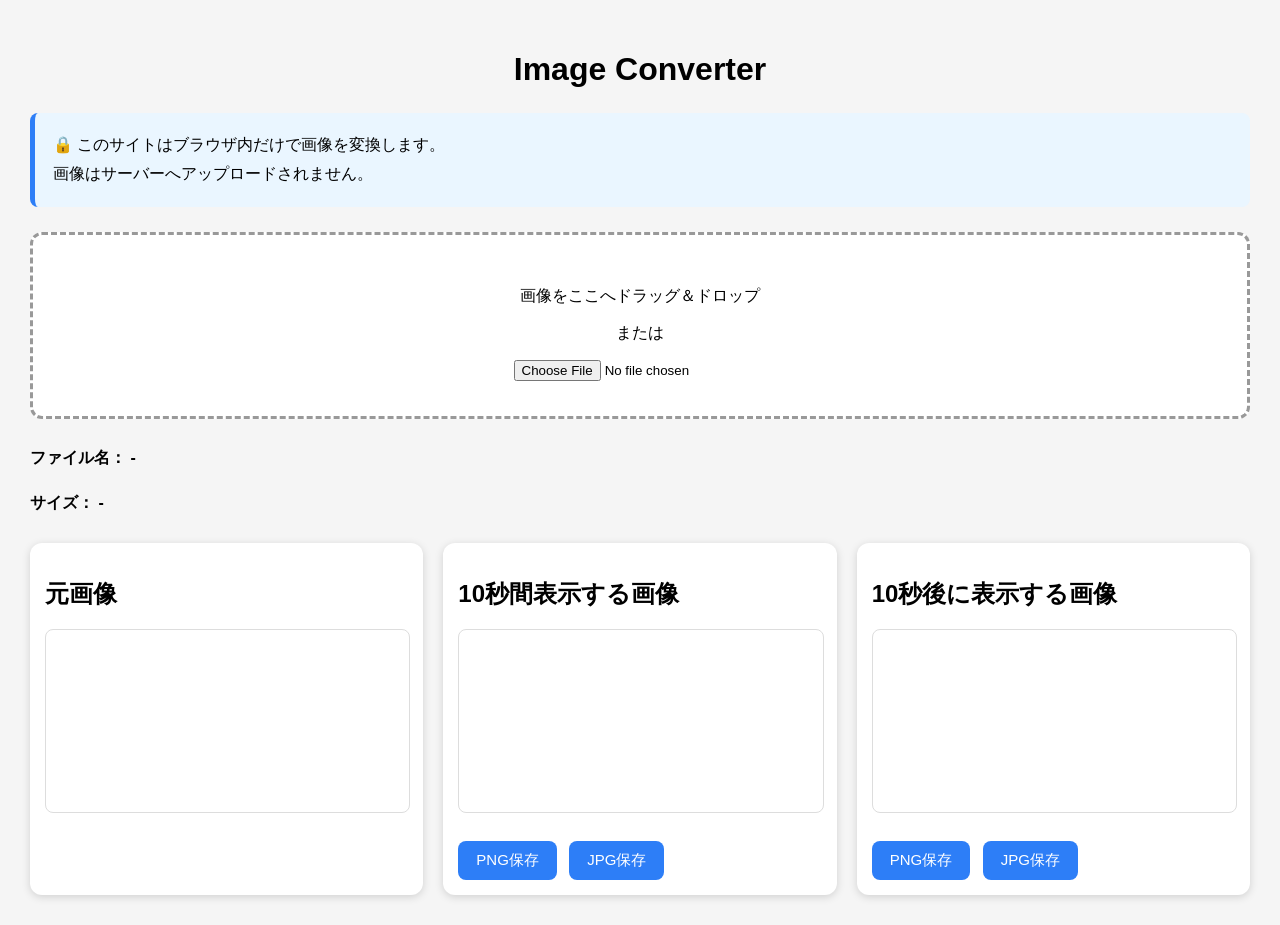
==== index.html @ b834abdc "Update index.html" ====
<!DOCTYPE html>
<html lang="ja">

<head>

<meta charset="UTF-8">

<meta name="viewport"
content="width=device-width,initial-scale=1.0">

<title>Image Converter</title>

<link rel="stylesheet" href="style.css">

</head>

<body>

<div class="container">

<h1>Image Converter</h1>
<div class="notice">

    🔒 このサイトはブラウザ内だけで画像を変換します。<br>

    画像はサーバーへアップロードされません。

</div>

<p>

<div id="dropArea">

    <p>

        画像をここへドラッグ＆ドロップ

    </p>

    <p>

        または

    </p>

    <input
        type="file"
        id="fileInput"
        accept="image/*">

</div>

<div id="imageInfo">

    <p>

        ファイル名：
        <span id="fileName">-</span>

    </p>

    <p>

        サイズ：
        <span id="imageSize">-</span>

    </p>

</div>

</p>

<div class="preview-grid">

<div class="card">

<h2>元画像</h2>

<canvas id="originalCanvas"></canvas>

</div>

<div class="card">

<h2>10秒間表示する画像</h2>

<canvas id="canvasA"></canvas>

<br>

<button id="saveAPng">

PNG保存

</button>

<button id="saveAJpg">

JPG保存

</button>

</div>

<div class="card">

<h2>10秒後に表示する画像</h2>

<canvas id="canvasB"></canvas>

<br>

<button id="saveBPng">

PNG保存

</button>

<button id="saveBJpg">

JPG保存

</button>

</div>

</div>

</div>

<script src="script.js"></script>

</body>

</html>
---- style.css ----
body{
    margin:0;
    padding:30px;
    font-family:sans-serif;
    background:#f5f5f5;
}

h1{
    text-align:center;
}

.container{
    max-width:1400px;
    margin:auto;
}

.preview-grid{
    display:grid;
    grid-template-columns:repeat(auto-fit,minmax(300px,1fr));
    gap:20px;
}

.card{
    background:white;
    border-radius:12px;
    padding:15px;
    box-shadow:0 2px 8px rgba(0,0,0,.15);
}

canvas{
    width:100%;
    height:auto;

    display:block;

    border-radius:8px;

    border:1px solid #ddd;

    background:#fff;
}

button{

    margin-top:10px;

    margin-right:8px;

    padding:10px 18px;

    border:none;

    border-radius:8px;

    cursor:pointer;

    background:#2d7ef7;

    color:white;

    font-size:15px;
}

button:hover{

    background:#145ed2;

}

.notice{

    margin:25px 0;

    padding:18px;

    background:#eaf6ff;

    border-left:5px solid #2d7ef7;

    border-radius:8px;

    line-height:1.8;
}

#dropArea{

    margin:25px 0;

    padding:35px;

    text-align:center;

    border:3px dashed #999;

    border-radius:12px;

    background:white;

    transition:.2s;
}

#dropArea.dragover{

    background:#eaf6ff;

    border-color:#2d7ef7;
}

#imageInfo{

    margin-bottom:25px;

    line-height:1.8;

    font-weight:bold;
}
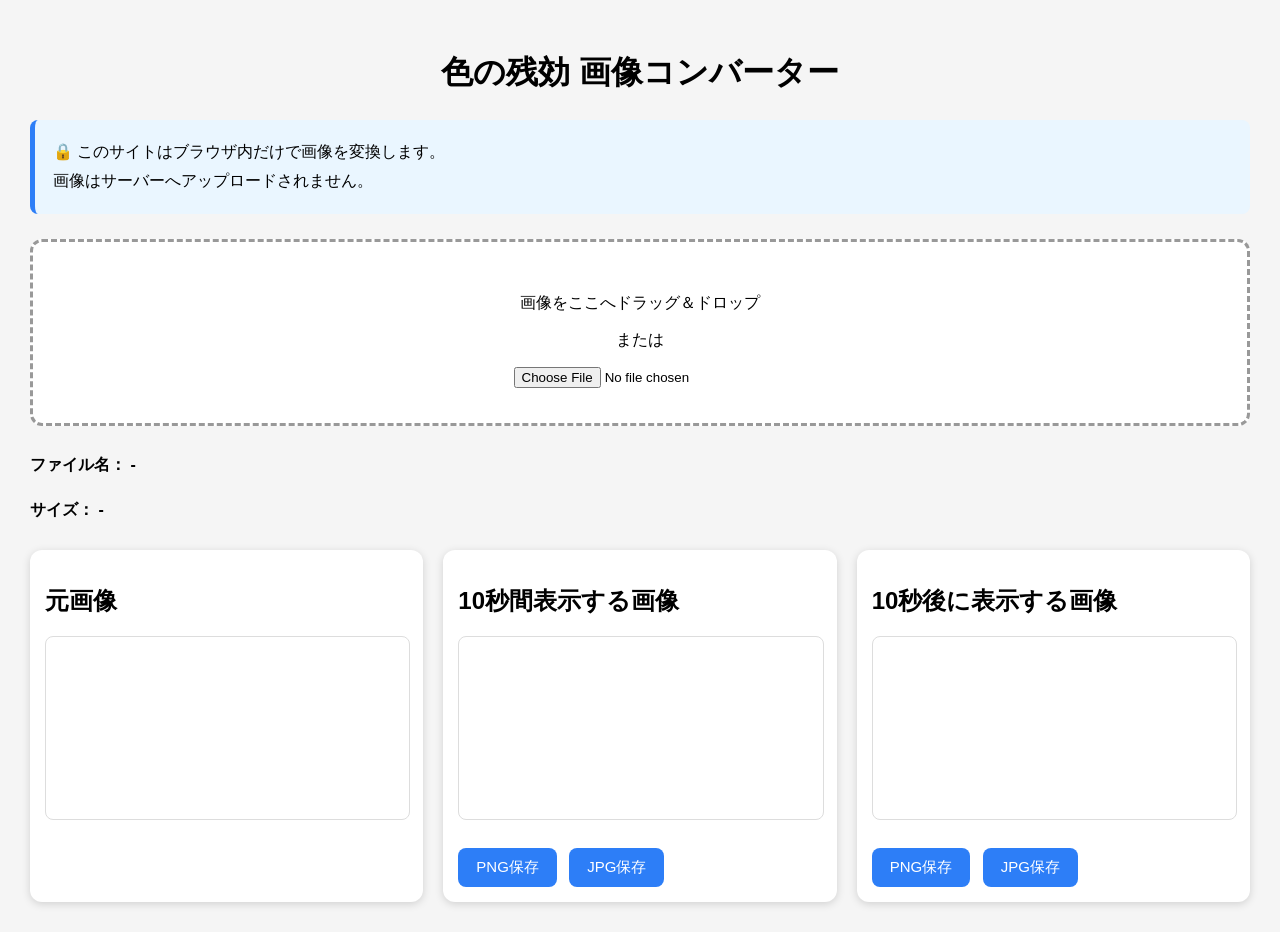
==== commit 4e9ef063: "Update index.html" ====
--- a/index.html
+++ b/index.html
@@ -18,7 +18,7 @@
 
 <div class="container">
 
-<h1>Image Converter</h1>
+<h1>色の残効 画像コンバーター</h1>
 <div class="notice">
 
     🔒 このサイトはブラウザ内だけで画像を変換します。<br>
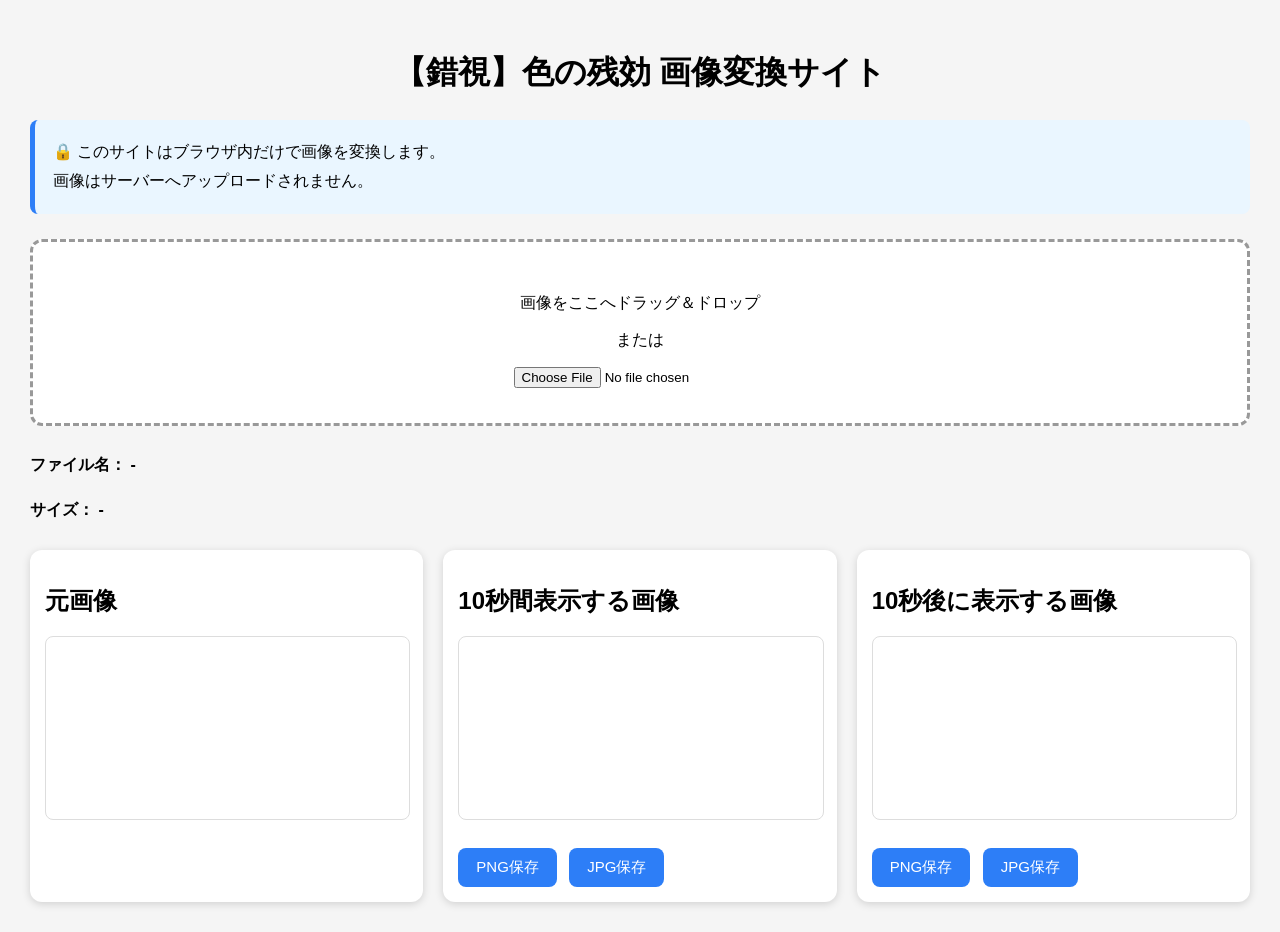
==== commit 33dbd885: "Update index.html" ====
--- a/index.html
+++ b/index.html
@@ -8,7 +8,7 @@
 <meta name="viewport"
 content="width=device-width,initial-scale=1.0">
 
-<title>Image Converter</title>
+<title>【錯視】色の残効 画像変換サイト</title>
 
 <link rel="stylesheet" href="style.css">
 
@@ -18,7 +18,7 @@
 
 <div class="container">
 
-<h1>色の残効 画像コンバーター</h1>
+<h1>【錯視】色の残効 画像変換サイト</h1>
 <div class="notice">
 
     🔒 このサイトはブラウザ内だけで画像を変換します。<br>
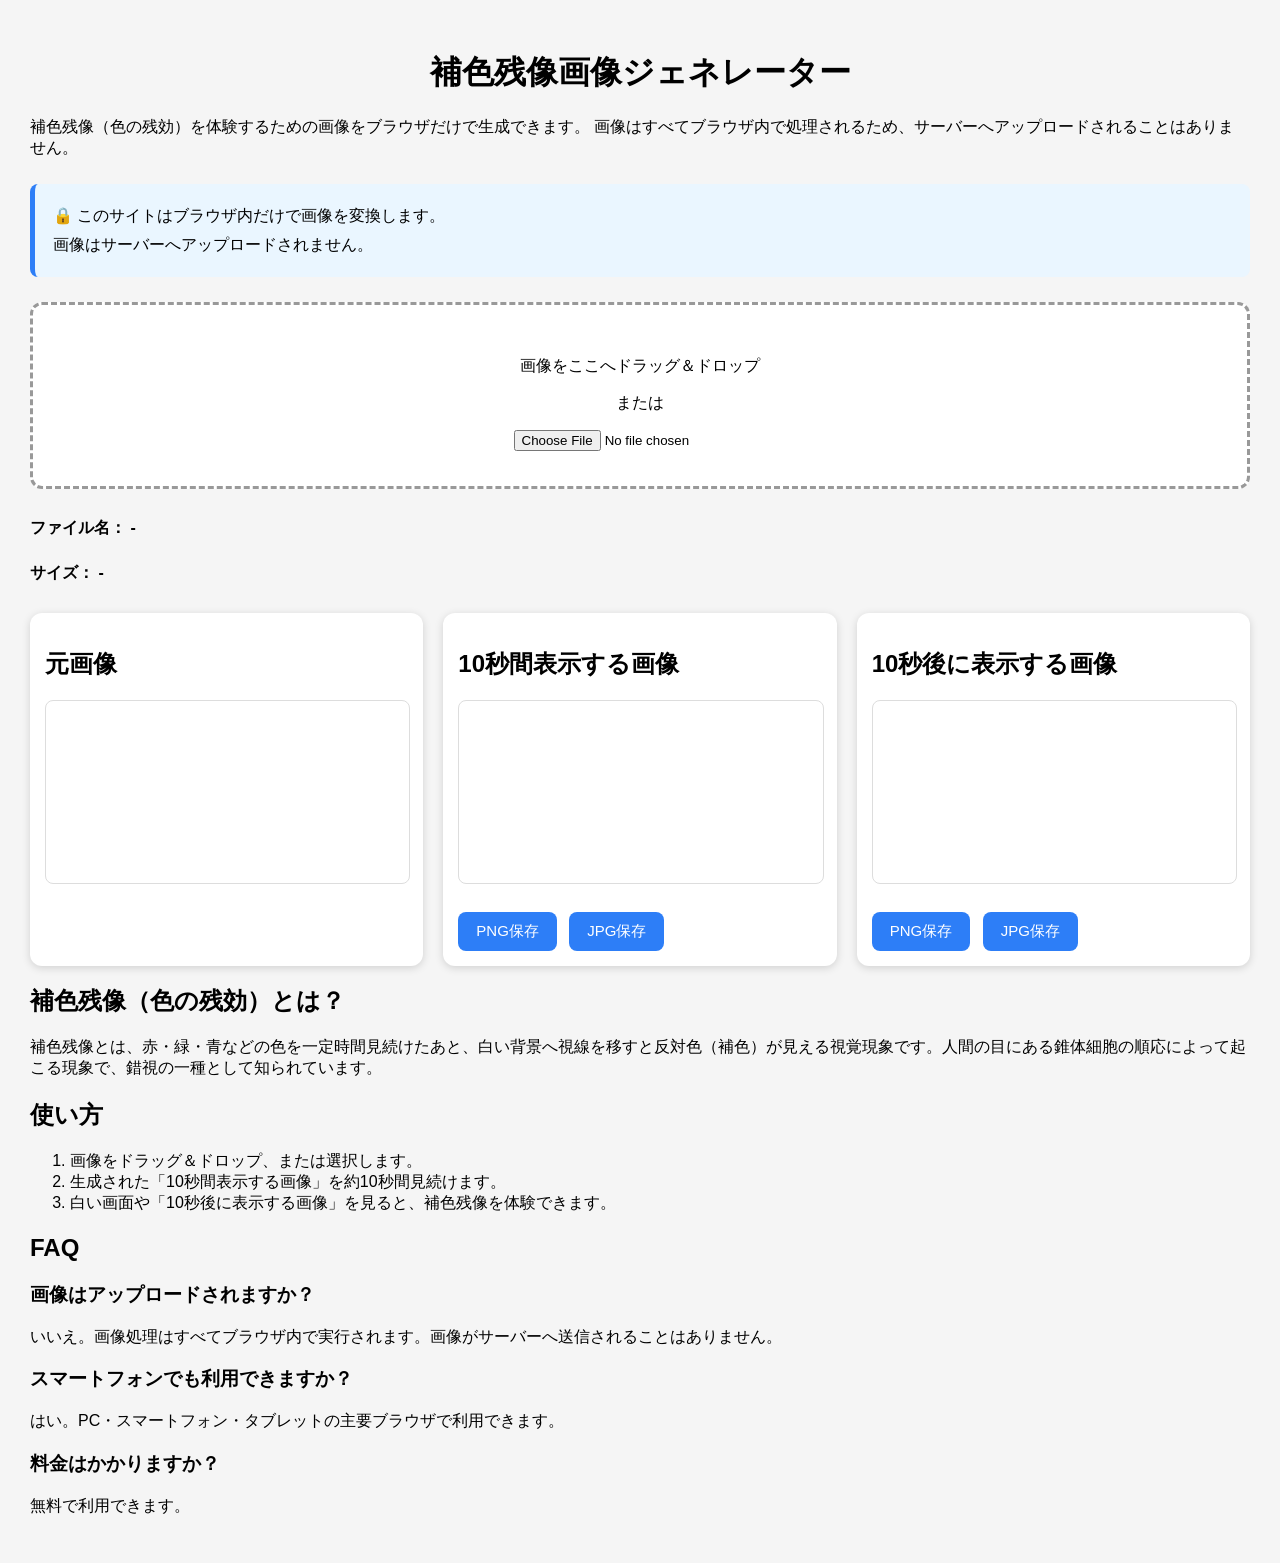
==== commit 8245974c: "Update index.html" ====
--- a/index.html
+++ b/index.html
@@ -5,70 +5,99 @@
 
 <meta charset="UTF-8">
 
-<meta name="viewport"
-content="width=device-width,initial-scale=1.0">
-
-<title>【錯視】色の残効 画像変換サイト</title>
+<meta name="viewport" content="width=device-width,initial-scale=1.0">
+
+<title>補色残像画像ジェネレーター | 色の残効・錯視画像を無料で生成【ブラウザのみ】</title>
+
+<meta name="description"
+content="補色残像（色の残効・Complementary Color Afterimage）を体験するための画像を無料で生成できます。画像はブラウザ内だけで処理され、サーバーへアップロードされません。">
+
+<meta name="keywords"
+content="補色残像,色の残効,色の残像,Complementary Color Afterimage,Afterimage,錯視,画像変換,Optical Illusion">
+
+<meta name="robots" content="index,follow">
+
+<link rel="canonical"
+href="https://dimebag29.github.io/ColorAfterimageGenerator/">
 
 <link rel="stylesheet" href="style.css">
 
+<meta property="og:type" content="website">
+<meta property="og:locale" content="ja_JP">
+<meta property="og:title"
+content="補色残像画像ジェネレーター">
+<meta property="og:description"
+content="補色残像（色の残効）を体験するための画像をブラウザだけで生成できます。">
+<meta property="og:url"
+content="https://dimebag29.github.io/ColorAfterimageGenerator/">
+<meta property="og:image"
+content="https://dimebag29.github.io/ColorAfterimageGenerator/thumbnail.png">
+
+<meta name="twitter:card" content="summary_large_image">
+
+<script type="application/ld+json">
+{
+  "@context":"https://schema.org",
+  "@type":"WebApplication",
+  "name":"補色残像画像ジェネレーター",
+  "url":"https://dimebag29.github.io/ColorAfterimageGenerator/",
+  "applicationCategory":"GraphicsApplication",
+  "operatingSystem":"Any",
+  "browserRequirements":"HTML5",
+  "inLanguage":"ja"
+}
+</script>
+
 </head>
 
 <body>
 
 <div class="container">
 
-<h1>【錯視】色の残効 画像変換サイト</h1>
+<h1>補色残像画像ジェネレーター</h1>
+
+<p>
+補色残像（色の残効）を体験するための画像をブラウザだけで生成できます。
+画像はすべてブラウザ内で処理されるため、サーバーへアップロードされることはありません。
+</p>
+
 <div class="notice">
 
-    🔒 このサイトはブラウザ内だけで画像を変換します。<br>
-
-    画像はサーバーへアップロードされません。
-
-</div>
-
-<p>
+🔒 このサイトはブラウザ内だけで画像を変換します。<br>
+画像はサーバーへアップロードされません。
+
+</div>
 
 <div id="dropArea">
 
-    <p>
-
-        画像をここへドラッグ＆ドロップ
-
-    </p>
-
-    <p>
-
-        または
-
-    </p>
-
-    <input
-        type="file"
-        id="fileInput"
-        accept="image/*">
+<p>
+画像をここへドラッグ＆ドロップ
+</p>
+
+<p>
+または
+</p>
+
+<input
+type="file"
+id="fileInput"
+accept="image/*">
 
 </div>
 
 <div id="imageInfo">
 
-    <p>
-
-        ファイル名：
-        <span id="fileName">-</span>
-
-    </p>
-
-    <p>
-
-        サイズ：
-        <span id="imageSize">-</span>
-
-    </p>
-
-</div>
-
-</p>
+<p>
+ファイル名：
+<span id="fileName">-</span>
+</p>
+
+<p>
+サイズ：
+<span id="imageSize">-</span>
+</p>
+
+</div>
 
 <div class="preview-grid">
 
@@ -89,15 +118,11 @@
 <br>
 
 <button id="saveAPng">
-
 PNG保存
-
 </button>
 
 <button id="saveAJpg">
-
 JPG保存
-
 </button>
 
 </div>
@@ -111,20 +136,62 @@
 <br>
 
 <button id="saveBPng">
-
 PNG保存
-
 </button>
 
 <button id="saveBJpg">
-
 JPG保存
-
-</button>
-
-</div>
-
-</div>
+</button>
+
+</div>
+
+</div>
+
+<section>
+
+<h2>補色残像（色の残効）とは？</h2>
+
+<p>
+補色残像とは、赤・緑・青などの色を一定時間見続けたあと、白い背景へ視線を移すと反対色（補色）が見える視覚現象です。人間の目にある錐体細胞の順応によって起こる現象で、錯視の一種として知られています。
+</p>
+
+</section>
+
+<section>
+
+<h2>使い方</h2>
+
+<ol>
+<li>画像をドラッグ＆ドロップ、または選択します。</li>
+<li>生成された「10秒間表示する画像」を約10秒間見続けます。</li>
+<li>白い画面や「10秒後に表示する画像」を見ると、補色残像を体験できます。</li>
+</ol>
+
+</section>
+
+<section>
+
+<h2>FAQ</h2>
+
+<h3>画像はアップロードされますか？</h3>
+
+<p>
+いいえ。画像処理はすべてブラウザ内で実行されます。画像がサーバーへ送信されることはありません。
+</p>
+
+<h3>スマートフォンでも利用できますか？</h3>
+
+<p>
+はい。PC・スマートフォン・タブレットの主要ブラウザで利用できます。
+</p>
+
+<h3>料金はかかりますか？</h3>
+
+<p>
+無料で利用できます。
+</p>
+
+</section>
 
 </div>
 
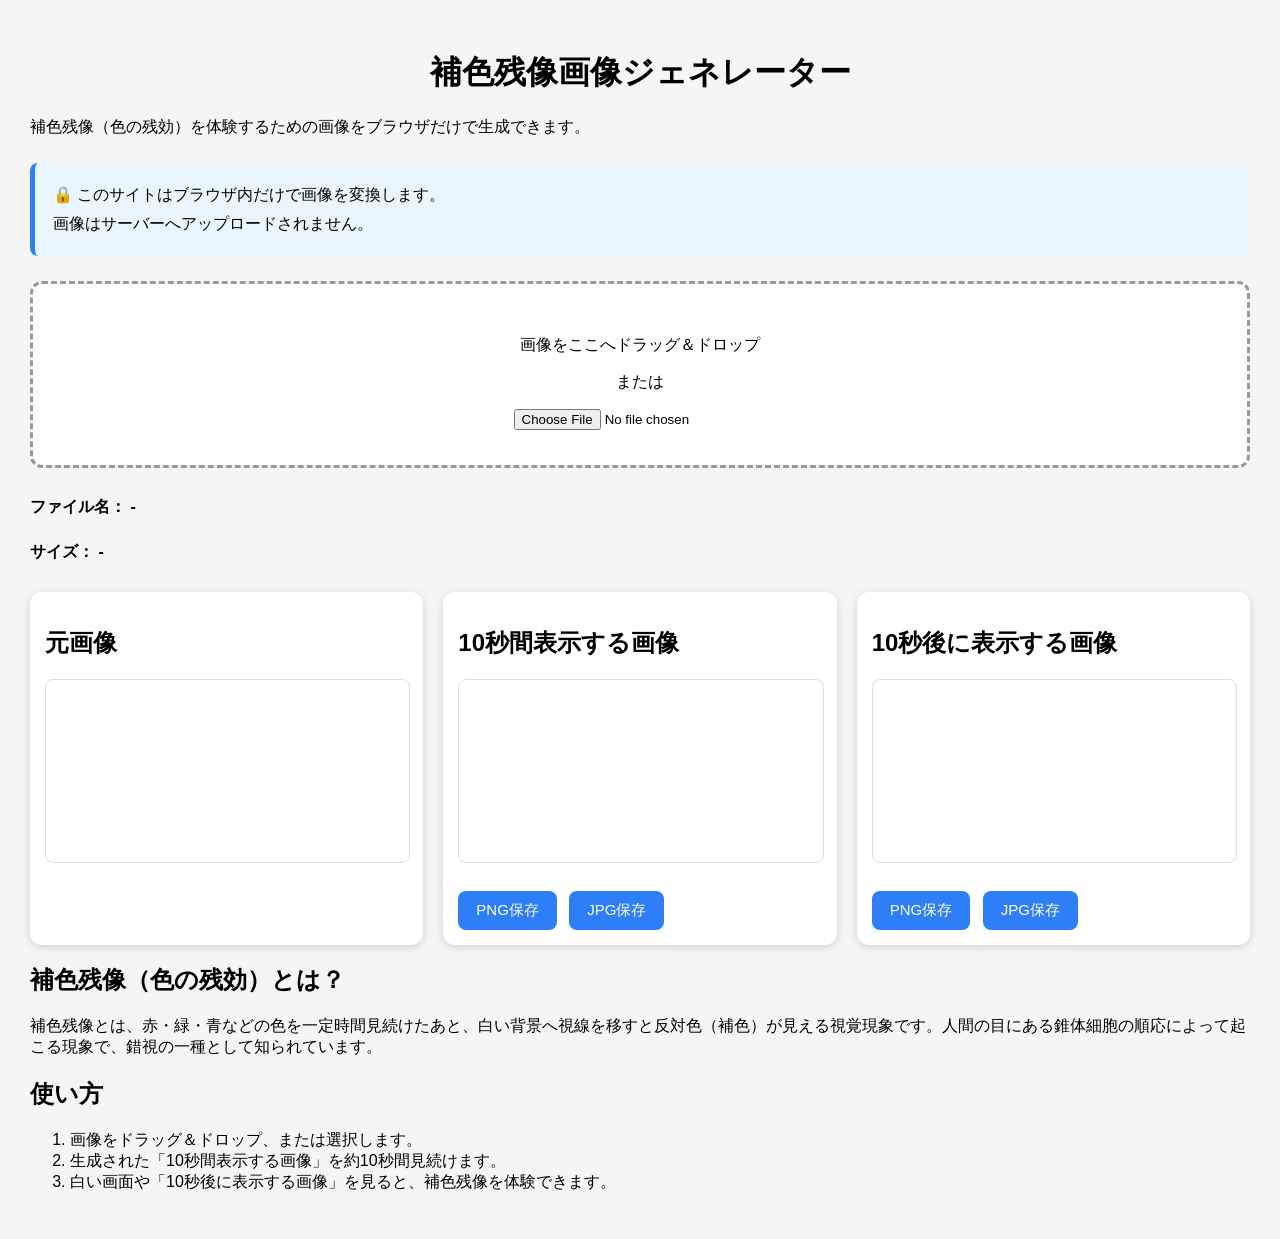
==== commit 2c1bbbca: "Update index.html" ====
--- a/index.html
+++ b/index.html
@@ -58,7 +58,6 @@
 
 <p>
 補色残像（色の残効）を体験するための画像をブラウザだけで生成できます。
-画像はすべてブラウザ内で処理されるため、サーバーへアップロードされることはありません。
 </p>
 
 <div class="notice">
@@ -171,26 +170,6 @@
 
 <section>
 
-<h2>FAQ</h2>
-
-<h3>画像はアップロードされますか？</h3>
-
-<p>
-いいえ。画像処理はすべてブラウザ内で実行されます。画像がサーバーへ送信されることはありません。
-</p>
-
-<h3>スマートフォンでも利用できますか？</h3>
-
-<p>
-はい。PC・スマートフォン・タブレットの主要ブラウザで利用できます。
-</p>
-
-<h3>料金はかかりますか？</h3>
-
-<p>
-無料で利用できます。
-</p>
-
 </section>
 
 </div>
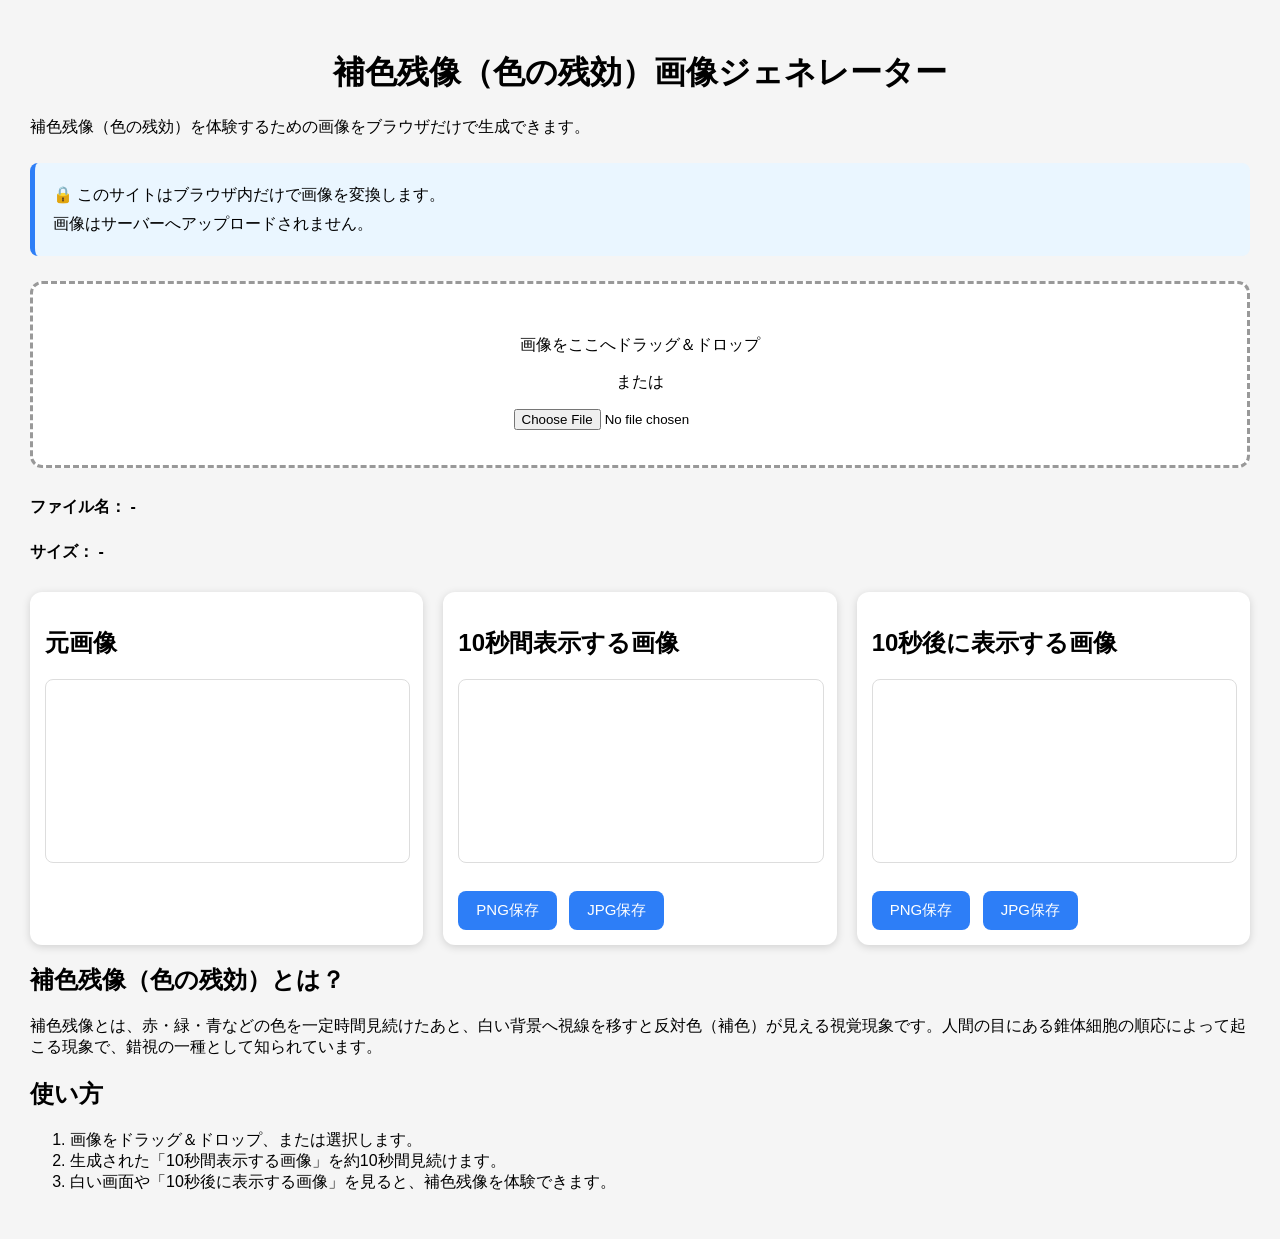
==== commit 31e7879e: "Update index.html" ====
--- a/index.html
+++ b/index.html
@@ -54,7 +54,7 @@
 
 <div class="container">
 
-<h1>補色残像画像ジェネレーター</h1>
+<h1>補色残像（色の残効）画像ジェネレーター</h1>
 
 <p>
 補色残像（色の残効）を体験するための画像をブラウザだけで生成できます。
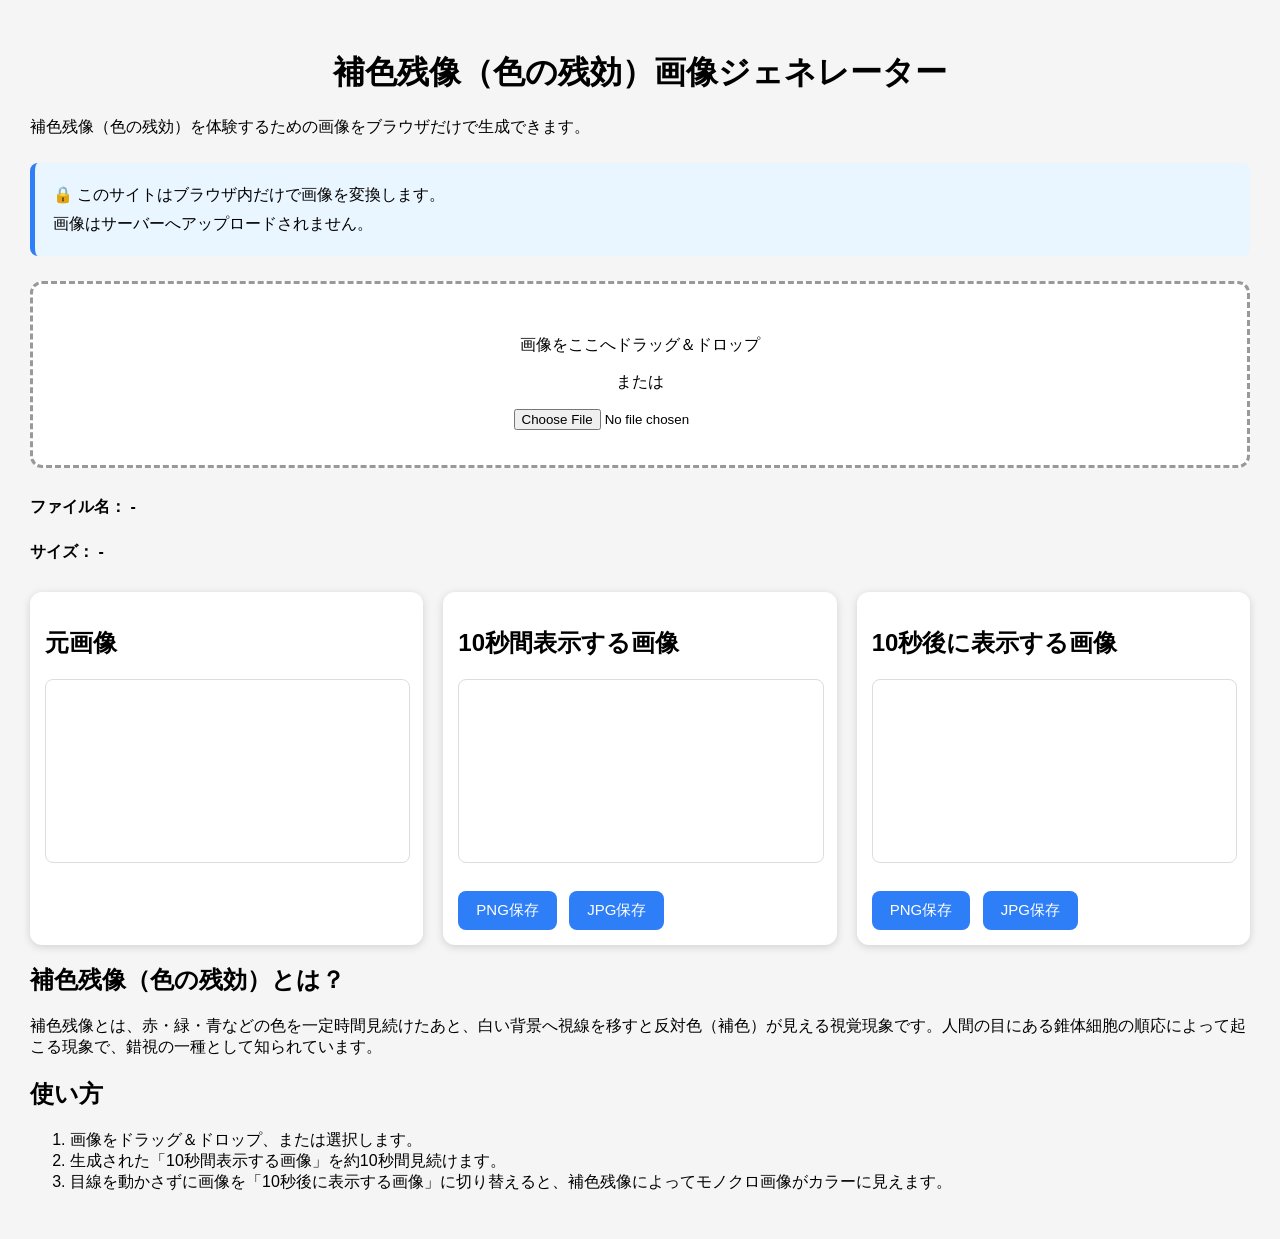
==== commit 41600def: "Update index.html" ====
--- a/index.html
+++ b/index.html
@@ -163,7 +163,7 @@
 <ol>
 <li>画像をドラッグ＆ドロップ、または選択します。</li>
 <li>生成された「10秒間表示する画像」を約10秒間見続けます。</li>
-<li>白い画面や「10秒後に表示する画像」を見ると、補色残像を体験できます。</li>
+<li>目線を動かさずに画像を「10秒後に表示する画像」に切り替えると、補色残像によってモノクロ画像がカラーに見えます。</li>
 </ol>
 
 </section>
